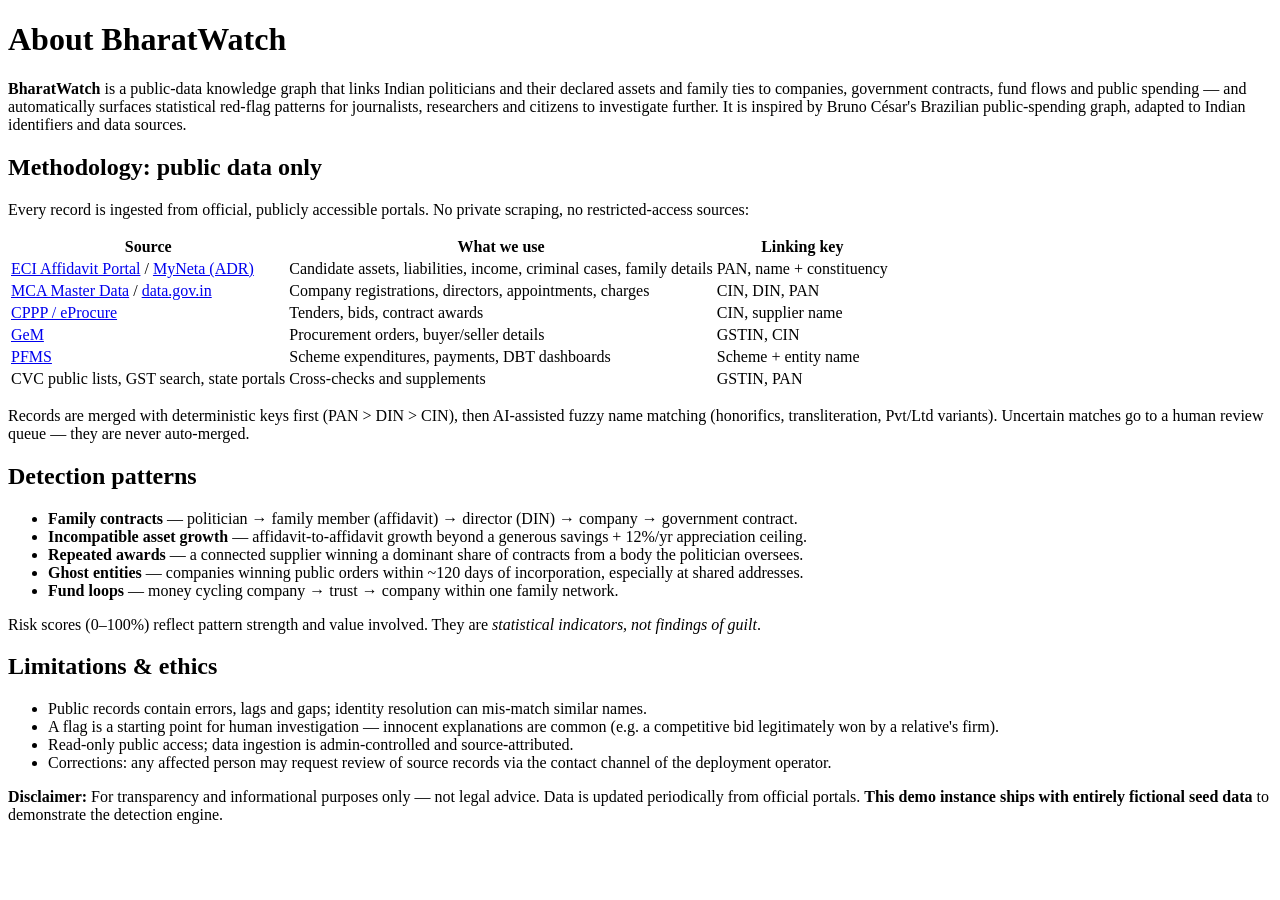
==== public/about.html @ 7557fded "Initial commit of modified BharatWatch application with balance sheets, tenures, and 3-hop family gr" ====
<!doctype html>
<html lang="en">
<head>
  <meta charset="utf-8">
  <meta name="viewport" content="width=device-width, initial-scale=1">
  <title>About — BharatWatch</title>
  <link rel="stylesheet" href="/static/app.css">
</head>
<body>
<main>
  <h1>About BharatWatch</h1>
  <div class="card">
    <p><strong>BharatWatch</strong> is a public-data knowledge graph that links Indian politicians and
    their declared assets and family ties to companies, government contracts, fund flows and public
    spending — and automatically surfaces statistical red-flag patterns for journalists, researchers
    and citizens to investigate further. It is inspired by Bruno César's Brazilian public-spending
    graph, adapted to Indian identifiers and data sources.</p>
  </div>

  <h2 class="section-title">Methodology: public data only</h2>
  <div class="card">
    <p>Every record is ingested from official, publicly accessible portals. No private scraping,
    no restricted-access sources:</p>
    <table class="data">
      <tr><th>Source</th><th>What we use</th><th>Linking key</th></tr>
      <tr><td><a href="https://affidavit.eci.gov.in/" rel="noopener">ECI Affidavit Portal</a> / <a href="https://www.myneta.info/" rel="noopener">MyNeta (ADR)</a></td><td>Candidate assets, liabilities, income, criminal cases, family details</td><td>PAN, name + constituency</td></tr>
      <tr><td><a href="https://www.mca.gov.in/" rel="noopener">MCA Master Data</a> / <a href="https://data.gov.in/" rel="noopener">data.gov.in</a></td><td>Company registrations, directors, appointments, charges</td><td>CIN, DIN, PAN</td></tr>
      <tr><td><a href="https://eprocure.gov.in/" rel="noopener">CPPP / eProcure</a></td><td>Tenders, bids, contract awards</td><td>CIN, supplier name</td></tr>
      <tr><td><a href="https://gem.gov.in/" rel="noopener">GeM</a></td><td>Procurement orders, buyer/seller details</td><td>GSTIN, CIN</td></tr>
      <tr><td><a href="https://pfms.nic.in/" rel="noopener">PFMS</a></td><td>Scheme expenditures, payments, DBT dashboards</td><td>Scheme + entity name</td></tr>
      <tr><td>CVC public lists, GST search, state portals</td><td>Cross-checks and supplements</td><td>GSTIN, PAN</td></tr>
    </table>
    <p>Records are merged with deterministic keys first (PAN &gt; DIN &gt; CIN), then AI-assisted fuzzy
    name matching (honorifics, transliteration, Pvt/Ltd variants). Uncertain matches go to a human
    review queue — they are never auto-merged.</p>
  </div>

  <h2 class="section-title">Detection patterns</h2>
  <div class="card">
    <ul>
      <li><strong>Family contracts</strong> — politician → family member (affidavit) → director (DIN) → company → government contract.</li>
      <li><strong>Incompatible asset growth</strong> — affidavit-to-affidavit growth beyond a generous savings + 12%/yr appreciation ceiling.</li>
      <li><strong>Repeated awards</strong> — a connected supplier winning a dominant share of contracts from a body the politician oversees.</li>
      <li><strong>Ghost entities</strong> — companies winning public orders within ~120 days of incorporation, especially at shared addresses.</li>
      <li><strong>Fund loops</strong> — money cycling company → trust → company within one family network.</li>
    </ul>
    <p>Risk scores (0–100%) reflect pattern strength and value involved. They are
    <em>statistical indicators, not findings of guilt</em>.</p>
  </div>

  <h2 class="section-title">Limitations &amp; ethics</h2>
  <div class="card">
    <ul>
      <li>Public records contain errors, lags and gaps; identity resolution can mis-match similar names.</li>
      <li>A flag is a starting point for human investigation — innocent explanations are common (e.g. a competitive bid legitimately won by a relative's firm).</li>
      <li>Read-only public access; data ingestion is admin-controlled and source-attributed.</li>
      <li>Corrections: any affected person may request review of source records via the contact channel of the deployment operator.</li>
    </ul>
    <p><strong>Disclaimer:</strong> For transparency and informational purposes only — not legal advice.
    Data is updated periodically from official portals. <strong>This demo instance ships with entirely
    fictional seed data</strong> to demonstrate the detection engine.</p>
  </div>
</main>
<script src="/static/app.js"></script>
<script>renderHeader("/about");</script>
</body>
</html>
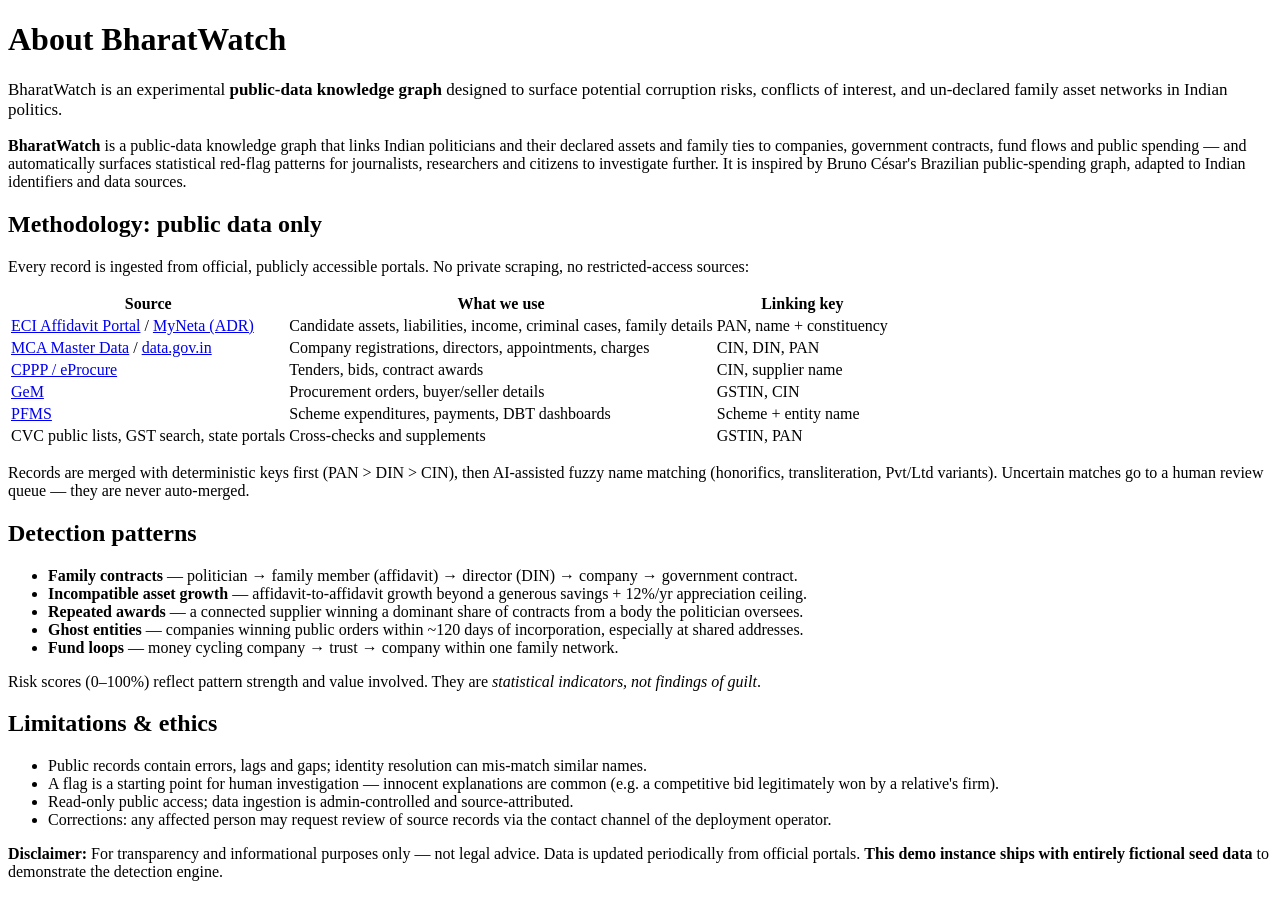
==== commit 787e758c: "Disable Edge asset caching and add asset cache-busters for instant Vercel updates" ====
--- a/public/about.html
+++ b/public/about.html
@@ -4,11 +4,14 @@
   <meta charset="utf-8">
   <meta name="viewport" content="width=device-width, initial-scale=1">
   <title>About — BharatWatch</title>
-  <link rel="stylesheet" href="/static/app.css">
+  <link rel="stylesheet" href="/static/app.css?v=3">
 </head>
 <body>
 <main>
   <h1>About BharatWatch</h1>
+  <p style="font-size:17px;color:var(--muted)">
+    BharatWatch is an experimental <strong>public-data knowledge graph</strong> designed to surface potential corruption risks, conflicts of interest, and un-declared family asset networks in Indian politics.
+  </p>
   <div class="card">
     <p><strong>BharatWatch</strong> is a public-data knowledge graph that links Indian politicians and
     their declared assets and family ties to companies, government contracts, fund flows and public
